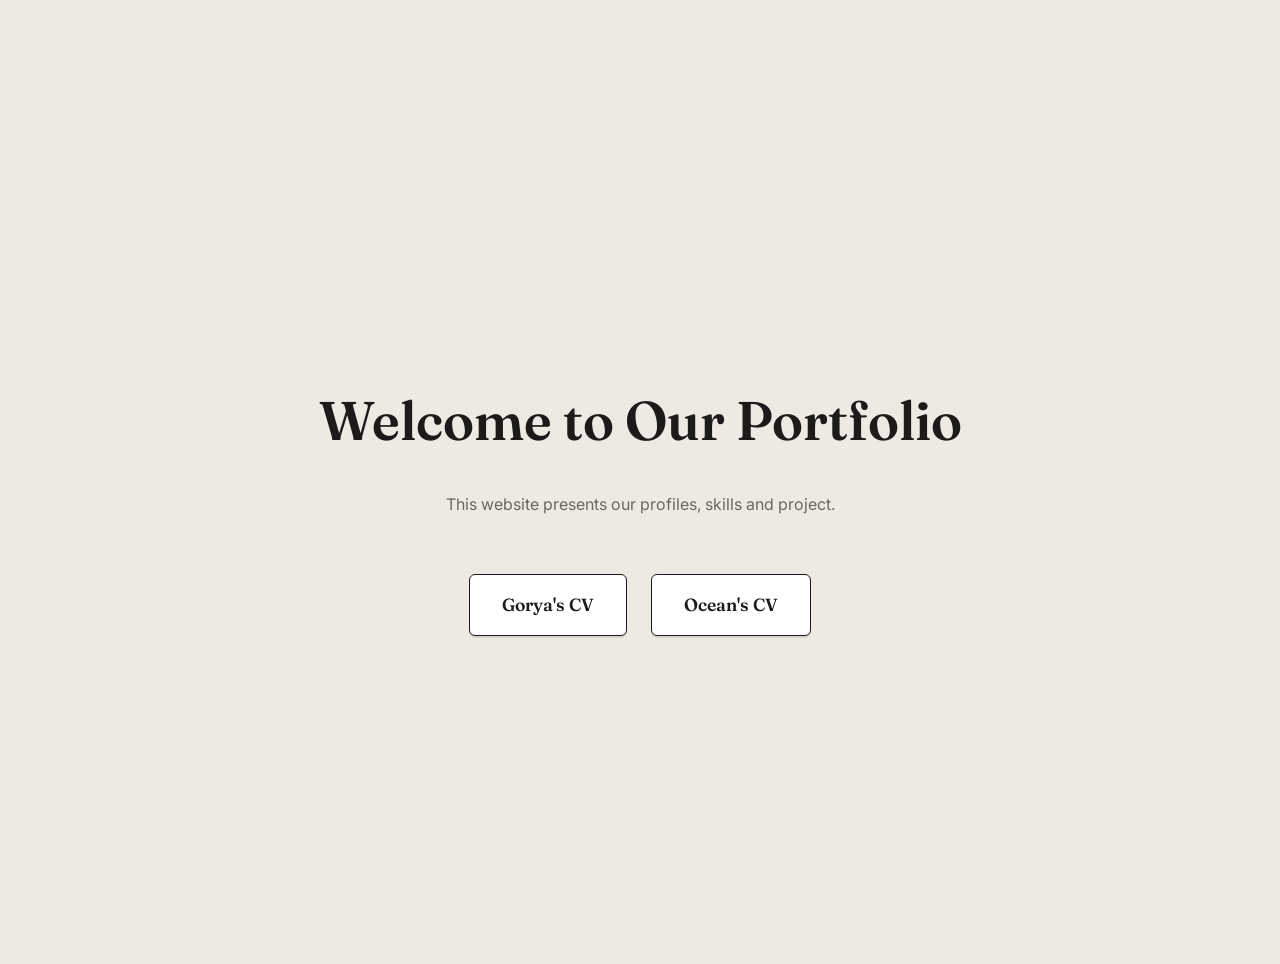
==== index.html @ 3e679e86 "first commit" ====
<!DOCTYPE html>
<html>
<head>
<title> 
Our Portfolio
</title>
<link rel="stylesheet" href="style.css">
</head>
<body>
<div class="Welcome">
<h1>
Welcome to Our Portfolio
</h1>
<p>
This website presents our profiles,
skills and project.
</p>
<div class="cv-link">
<a href="cv1.html">
Gorya's CV
</a>
<a href="cv2.html">
Ocean's CV
</a>
</div>
</div>
</body>
</html>
---- style.css ----
@import url('https://fonts.googleapis.com/css2?family=Fraunces:opsz,wght@9..144,400;9..144,600;9..144,700&family=Inter:wght@400;500;600&display=swap');
 
:root {
  --bg: #EDEAE3;
  --surface: #FFFFFF;
  --ink: #1C1B19;
  --muted: #6B675F;
  --accent: #2A4B7C;
  --accent-warm: #C9A227;
  --border: #D9D5CB;
 
  --font-display: 'Fraunces', Georgia, serif;
  --font-body: 'Inter', -apple-system, sans-serif;
 
  --radius: 6px;
}
 
* {
  box-sizing: border-box;
}
 
body {
  margin: 0;
  background: var(--bg);
  color: var(--ink);
  font-family: var(--font-body);
  line-height: 1.6;
  -webkit-font-smoothing: antialiased;
  /* กันเนื้อหาโดน nav แบบ fixed ทับตอนโหลดหน้า */
  padding-top: 4rem;
}
 
img {
  max-width: 100%;
  display: block;
}
 
a {
  color: var(--accent);
  text-decoration: none;
}
 
a:hover {
  text-decoration: underline;
}
 
a:focus-visible {
  outline: 2px solid var(--accent-warm);
  outline-offset: 3px;
}
 
h1, h2, h3 {
  font-family: var(--font-display);
  font-weight: 600;
  color: var(--ink);
  margin: 0 0 0.5em;
}
 
h1 { font-size: clamp(2.2rem, 5vw, 3.4rem); line-height: 1.05; }
h2 { font-size: clamp(1.5rem, 3vw, 2rem); margin-top: 2rem; }
 
p {
  max-width: 62ch;
  color: var(--muted);
}
 
/* ---------- Navbar (ติดอยู่บนจอเสมอ ไม่ว่าจะเลื่อนไปตรงไหน) ---------- */
 
nav {
  position: fixed;
  top: 0;
  left: 0;
  right: 0;
  z-index: 100;
  display: flex;
  gap: 1.75rem;
  align-items: center;
  padding: 0.9rem clamp(1rem, 4vw, 3rem);
  background: rgba(237, 234, 227, 0.92);
  backdrop-filter: blur(6px);
  border-bottom: 1px solid var(--border);
}
 
nav a {
  color: var(--ink);
  font-weight: 500;
  font-size: 0.95rem;
}
 
nav a:hover {
  color: var(--accent);
  text-decoration: none;
}
 
/* ---------- Section เว้นระยะทั่วไป ---------- */
 
section {
  scroll-margin-top: 4.5rem;
  padding: 5.5rem clamp(1.25rem, 6vw, 6rem);
}
 
/* ---------- #home ---------- */
 
#home {
  min-height: calc(100vh - 4rem);
  display: flex;
  flex-direction: column;
  justify-content: center;
  align-items: center;
  text-align: center;
}
 
/* ---------- #about ---------- */
 
#about img {
  width: 180px;
  height: 180px;
  border-radius: 50%;
  object-fit: cover;
  border: 3px solid var(--surface);
  box-shadow: 0 0 0 1px var(--border);
  margin: 1.25rem 0;
}
 
/* ---------- #showcase ---------- */
 
#showcase {
  background: var(--surface);
  border-top: 1px solid var(--border);
  border-bottom: 1px solid var(--border);
}
 
#showcase .box {
  display: inline-block;
  vertical-align: top;
  width: 100%;
  max-width: 280px;
  background: var(--bg);
  border: 1px solid var(--border);
  border-radius: var(--radius);
  padding: 1.5rem;
  margin: 0 1.5rem 1.5rem 0;
}
 
#showcase .box h3 {
  font-size: 1.1rem;
  margin-bottom: 0.4rem;
}
 
#showcase .box p {
  font-size: 0.95rem;
  margin: 0;
}
 
/* ---------- #contact ---------- */
 
#contact p {
  margin: 0.75rem 0;
}
 
#contact a {
  font-family: var(--font-display);
  font-size: 1.15rem;
  color: var(--ink);
  border-bottom: 1px solid var(--accent);
}
 
#contact a:hover {
  color: var(--accent);
  text-decoration: none;
}
 
/* ---------- หน้า Landing (index.html) ---------- */
 
.Welcome {
  min-height: 100vh;
  display: flex;
  flex-direction: column;
  align-items: center;
  justify-content: center;
  text-align: center;
  padding: 2rem;
}
 
.cv-link {
  display: flex;
  gap: 1.5rem;
  margin-top: 2.5rem;
  flex-wrap: wrap;
  justify-content: center;
}
 
.cv-link a {
  font-family: var(--font-display);
  font-weight: 600;
  font-size: 1.1rem;
  padding: 1rem 2rem;
  border: 1px solid var(--ink);
  border-radius: var(--radius);
  color: var(--ink);
  background: var(--surface);
  box-shadow: 0 2px 0 var(--border);
  transition: transform 0.15s ease, box-shadow 0.15s ease;
}
 
.cv-link a:hover {
  background: var(--ink);
  color: var(--bg);
  text-decoration: none;
  transform: translateY(-2px);
  box-shadow: 0 4px 0 var(--accent-warm);
}
 
/* ---------- Responsive ---------- */
 
@media (max-width: 640px) {
  nav {
    gap: 1rem;
    font-size: 0.85rem;
    flex-wrap: wrap;
  }
 
  section {
    padding: 3.5rem 1.25rem;
  }
 
  #showcase .box {
    max-width: 100%;
    margin-right: 0;
  }
}
 
@media (prefers-reduced-motion: reduce) {
  * {
    scroll-behavior: auto !important;
  }
}
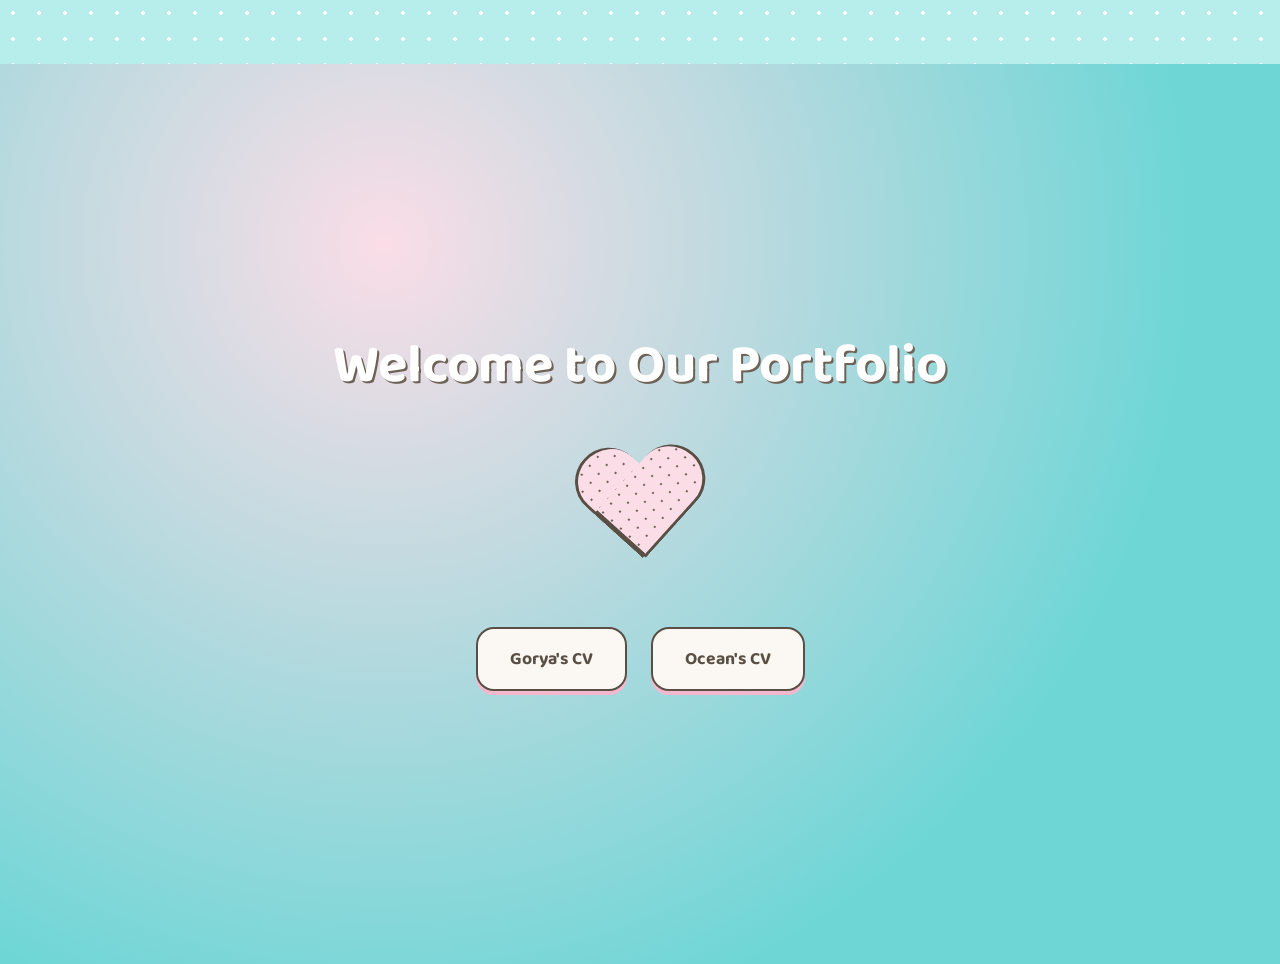
==== commit 49afd832: "add rush" ====
--- a/index.html
+++ b/index.html
@@ -11,10 +11,8 @@
 <h1>
 Welcome to Our Portfolio
 </h1>
-<p>
-This website presents our profiles,
-skills and project.
-</p>
+<div class="heart">
+</div>
 <div class="cv-link">
 <a href="cv1.html">
 Gorya's CV
--- a/style.css
+++ b/style.css
@@ -1,71 +1,99 @@
-@import url('https://fonts.googleapis.com/css2?family=Fraunces:opsz,wght@9..144,400;9..144,600;9..144,700&family=Inter:wght@400;500;600&display=swap');
- 
+@import url('https://fonts.googleapis.com/css2?family=Baloo+2:wght@400;600;700;800&family=Quicksand:wght@400;500;600;700&display=swap');
+
 :root {
-  --bg: #EDEAE3;
-  --surface: #FFFFFF;
-  --ink: #1C1B19;
-  --muted: #6B675F;
-  --accent: #2A4B7C;
-  --accent-warm: #C9A227;
-  --border: #D9D5CB;
- 
-  --font-display: 'Fraunces', Georgia, serif;
-  --font-body: 'Inter', -apple-system, sans-serif;
- 
-  --radius: 6px;
-}
- 
+  
+  --turquoise: #6FD6D6;
+  --turquoise-dark: #4FBFC0;
+  --mint: #B7EDEA;
+  --pink: #FADDE7;
+  --pink-dark: #F4B8CE;
+  --brown: #6E6155;
+  --brown-dark: #5A4F45;
+  --cream: #FBF8F3;
+  --white: #FFFFFF;
+
+  --bg: var(--mint);
+  --surface: var(--white);
+  --ink: var(--brown-dark);
+  --muted: #7A6E62;
+  --accent: var(--turquoise-dark);
+  --accent-warm: var(--pink-dark);
+  --border: #D8CFC2;
+
+  --font-display: 'Baloo 2', 'Comic Sans MS', cursive, sans-serif;
+  --font-body: 'Quicksand', -apple-system, sans-serif;
+
+  --radius: 18px;
+}
+
 * {
   box-sizing: border-box;
 }
- 
+
 body {
   margin: 0;
-  background: var(--bg);
   color: var(--ink);
   font-family: var(--font-body);
   line-height: 1.6;
   -webkit-font-smoothing: antialiased;
-  /* กันเนื้อหาโดน nav แบบ fixed ทับตอนโหลดหน้า */
   padding-top: 4rem;
-}
+
  
+  background-color: var(--bg);
+  background-image:
+    radial-gradient(var(--white) 2px, transparent 2px);
+  background-size: 26px 26px;
+  background-position: 0 0;
+}
+
 img {
   max-width: 100%;
   display: block;
 }
- 
+
 a {
   color: var(--accent);
   text-decoration: none;
 }
- 
+
 a:hover {
   text-decoration: underline;
 }
- 
+
 a:focus-visible {
   outline: 2px solid var(--accent-warm);
   outline-offset: 3px;
 }
- 
+
 h1, h2, h3 {
   font-family: var(--font-display);
-  font-weight: 600;
-  color: var(--ink);
+  font-weight: 700;
+  color: var(--brown-dark);
   margin: 0 0 0.5em;
 }
- 
-h1 { font-size: clamp(2.2rem, 5vw, 3.4rem); line-height: 1.05; }
-h2 { font-size: clamp(1.5rem, 3vw, 2rem); margin-top: 2rem; }
- 
+
+h1 { font-size: clamp(2.2rem, 5vw, 3.4rem); line-height: 1.1; }
+
+
+h2 {
+  display: inline-block;
+  font-size: clamp(1.4rem, 3vw, 2rem);
+  margin-top: 2rem;
+  padding: 0.3em 0.9em;
+  background: var(--cream);
+  border: 2px dashed var(--brown);
+  border-radius: 10px;
+  box-shadow: 4px 4px 0 var(--pink-dark);
+  transform: rotate(-1.5deg);
+}
+
 p {
   max-width: 62ch;
   color: var(--muted);
 }
- 
-/* ---------- Navbar (ติดอยู่บนจอเสมอ ไม่ว่าจะเลื่อนไปตรงไหน) ---------- */
- 
+
+
+
 nav {
   position: fixed;
   top: 0;
@@ -76,31 +104,32 @@
   gap: 1.75rem;
   align-items: center;
   padding: 0.9rem clamp(1rem, 4vw, 3rem);
-  background: rgba(237, 234, 227, 0.92);
+  background: rgba(255, 255, 255, 0.85);
   backdrop-filter: blur(6px);
-  border-bottom: 1px solid var(--border);
-}
- 
+  border-bottom: 3px dotted var(--pink-dark);
+}
+
 nav a {
-  color: var(--ink);
-  font-weight: 500;
+  color: var(--brown-dark);
+  font-family: var(--font-display);
+  font-weight: 600;
   font-size: 0.95rem;
 }
- 
+
 nav a:hover {
-  color: var(--accent);
+  color: var(--turquoise-dark);
   text-decoration: none;
 }
- 
-/* ---------- Section เว้นระยะทั่วไป ---------- */
- 
+
+
+
 section {
   scroll-margin-top: 4.5rem;
   padding: 5.5rem clamp(1.25rem, 6vw, 6rem);
 }
- 
-/* ---------- #home ---------- */
- 
+
+
+
 #home {
   min-height: calc(100vh - 4rem);
   display: flex;
@@ -108,70 +137,119 @@
   justify-content: center;
   align-items: center;
   text-align: center;
-}
- 
-/* ---------- #about ---------- */
- 
+  background: linear-gradient(180deg, var(--turquoise) 0%, var(--mint) 100%);
+  color: var(--white);
+}
+
+#home h1 { color: var(--white); }
+#home p { color: var(--cream); }
+
+
+
+#about {
+  background: var(--surface);
+}
+
 #about img {
   width: 180px;
   height: 180px;
   border-radius: 50%;
   object-fit: cover;
-  border: 3px solid var(--surface);
-  box-shadow: 0 0 0 1px var(--border);
+  border: 6px solid var(--white);
+  outline: 3px solid var(--pink-dark);
+  box-shadow: 0 6px 0 var(--border);
   margin: 1.25rem 0;
-}
- 
-/* ---------- #showcase ---------- */
- 
+  transform: rotate(-3deg);
+}
+
+
+
 #showcase {
-  background: var(--surface);
-  border-top: 1px solid var(--border);
-  border-bottom: 1px solid var(--border);
-}
- 
+  background: var(--pink);
+  border-top: 3px dotted var(--white);
+  border-bottom: 3px dotted var(--white);
+
+  /* ใช้ flex-wrap แทน inline-block เพื่อให้จัดแถวได้แม่นยำ */
+  display: flex;
+  flex-wrap: wrap;
+  align-items: flex-start;
+  gap: 1.5rem;
+}
+
+
+#showcase h2 {
+  flex-basis: 100%;
+  margin-top: 1rem;
+}
+
+#showcase h2:first-child {
+  margin-top: 0;
+}
+
 #showcase .box {
-  display: inline-block;
-  vertical-align: top;
-  width: 100%;
+  flex: 1 1 260px;
   max-width: 280px;
-  background: var(--bg);
-  border: 1px solid var(--border);
+  background: var(--white);
+  border: 2px solid var(--turquoise-dark);
   border-radius: var(--radius);
   padding: 1.5rem;
-  margin: 0 1.5rem 1.5rem 0;
-}
- 
+  margin: 0;
+  box-shadow: 5px 5px 0 var(--brown);
+  transition: transform 0.15s ease;
+}
+
+#showcase .box:hover {
+  transform: translateY(-4px) rotate(-1deg);
+}
+
 #showcase .box h3 {
+  font-family: var(--font-display);
   font-size: 1.1rem;
   margin-bottom: 0.4rem;
-}
- 
+  color: var(--turquoise-dark);
+}
+
 #showcase .box p {
   font-size: 0.95rem;
   margin: 0;
 }
- 
-/* ---------- #contact ---------- */
- 
+
+
+
+#contact {
+  background: var(--brown);
+  color: var(--cream);
+}
+
+#contact h2 {
+  background: var(--cream);
+}
+
 #contact p {
   margin: 0.75rem 0;
 }
- 
+
 #contact a {
-  font-family: var(--font-display);
-  font-size: 1.15rem;
-  color: var(--ink);
-  border-bottom: 1px solid var(--accent);
-}
- 
+  display: inline-flex;
+  align-items: center;
+  gap: 0.5rem;
+  font-family: var(--font-display);
+  font-size: 1.1rem;
+  color: var(--brown-dark);
+  background: var(--turquoise);
+  padding: 0.5rem 1.2rem;
+  border-radius: 999px;
+  border-bottom: none;
+}
+
 #contact a:hover {
-  color: var(--accent);
+  background: var(--turquoise-dark);
+  color: var(--white);
   text-decoration: none;
 }
- 
-/* ---------- หน้า Landing (index.html) ---------- */
- 
+
+
+
 .Welcome {
   min-height: 100vh;
   display: flex;
@@ -180,8 +258,12 @@
   justify-content: center;
   text-align: center;
   padding: 2rem;
-}
- 
+  background: radial-gradient(circle at 30% 20%, var(--pink) 0%, var(--turquoise) 70%);
+}
+
+.Welcome h1 { color: var(--white); text-shadow: 2px 2px 0 var(--brown); }
+.Welcome p { color: var(--cream); }
+
 .cv-link {
   display: flex;
   gap: 1.5rem;
@@ -189,49 +271,85 @@
   flex-wrap: wrap;
   justify-content: center;
 }
- 
+
+.heart {
+  position: relative;
+  width: 130px;
+  height: 115px;
+  margin: 1.5rem auto;
+  transform: rotate(-3deg); /* เอียงนิดๆ ให้ดู hand-drawn เข้าธีม */
+}
+
+.heart::before,
+.heart::after {
+  content: "";
+  position: absolute;
+  top: 0;
+  width: 65px;
+  height: 104px;
+  border-radius: 65px 65px 0 0;
+  background-color: var(--pink);
+  background-image: radial-gradient(var(--brown) 1.5px, transparent 1.5px);
+  background-size: 12px 12px;
+  border: 3px solid var(--brown-dark);
+}
+
+.heart::before {
+  left: 65px;
+  transform: rotate(-45deg);
+  transform-origin: 0 100%;
+  border-right: none;
+}
+
+.heart::after {
+  left: 0;
+  transform: rotate(45deg);
+  transform-origin: 100% 100%;
+  border-left: none;
+}
+
 .cv-link a {
   font-family: var(--font-display);
-  font-weight: 600;
+  font-weight: 700;
   font-size: 1.1rem;
   padding: 1rem 2rem;
-  border: 1px solid var(--ink);
+  border: 2px solid var(--brown-dark);
   border-radius: var(--radius);
-  color: var(--ink);
-  background: var(--surface);
-  box-shadow: 0 2px 0 var(--border);
+  color: var(--brown-dark);
+  background: var(--cream);
+  box-shadow: 0 4px 0 var(--pink-dark);
   transition: transform 0.15s ease, box-shadow 0.15s ease;
 }
- 
+
 .cv-link a:hover {
-  background: var(--ink);
-  color: var(--bg);
+  background: var(--turquoise-dark);
+  color: var(--white);
   text-decoration: none;
-  transform: translateY(-2px);
-  box-shadow: 0 4px 0 var(--accent-warm);
-}
- 
-/* ---------- Responsive ---------- */
- 
+  transform: translateY(-3px);
+  box-shadow: 0 6px 0 var(--brown);
+}
+
+
+
 @media (max-width: 640px) {
   nav {
     gap: 1rem;
     font-size: 0.85rem;
     flex-wrap: wrap;
   }
- 
+
   section {
     padding: 3.5rem 1.25rem;
   }
- 
+
   #showcase .box {
     max-width: 100%;
     margin-right: 0;
   }
 }
- 
+
 @media (prefers-reduced-motion: reduce) {
   * {
     scroll-behavior: auto !important;
   }
-}
+}
